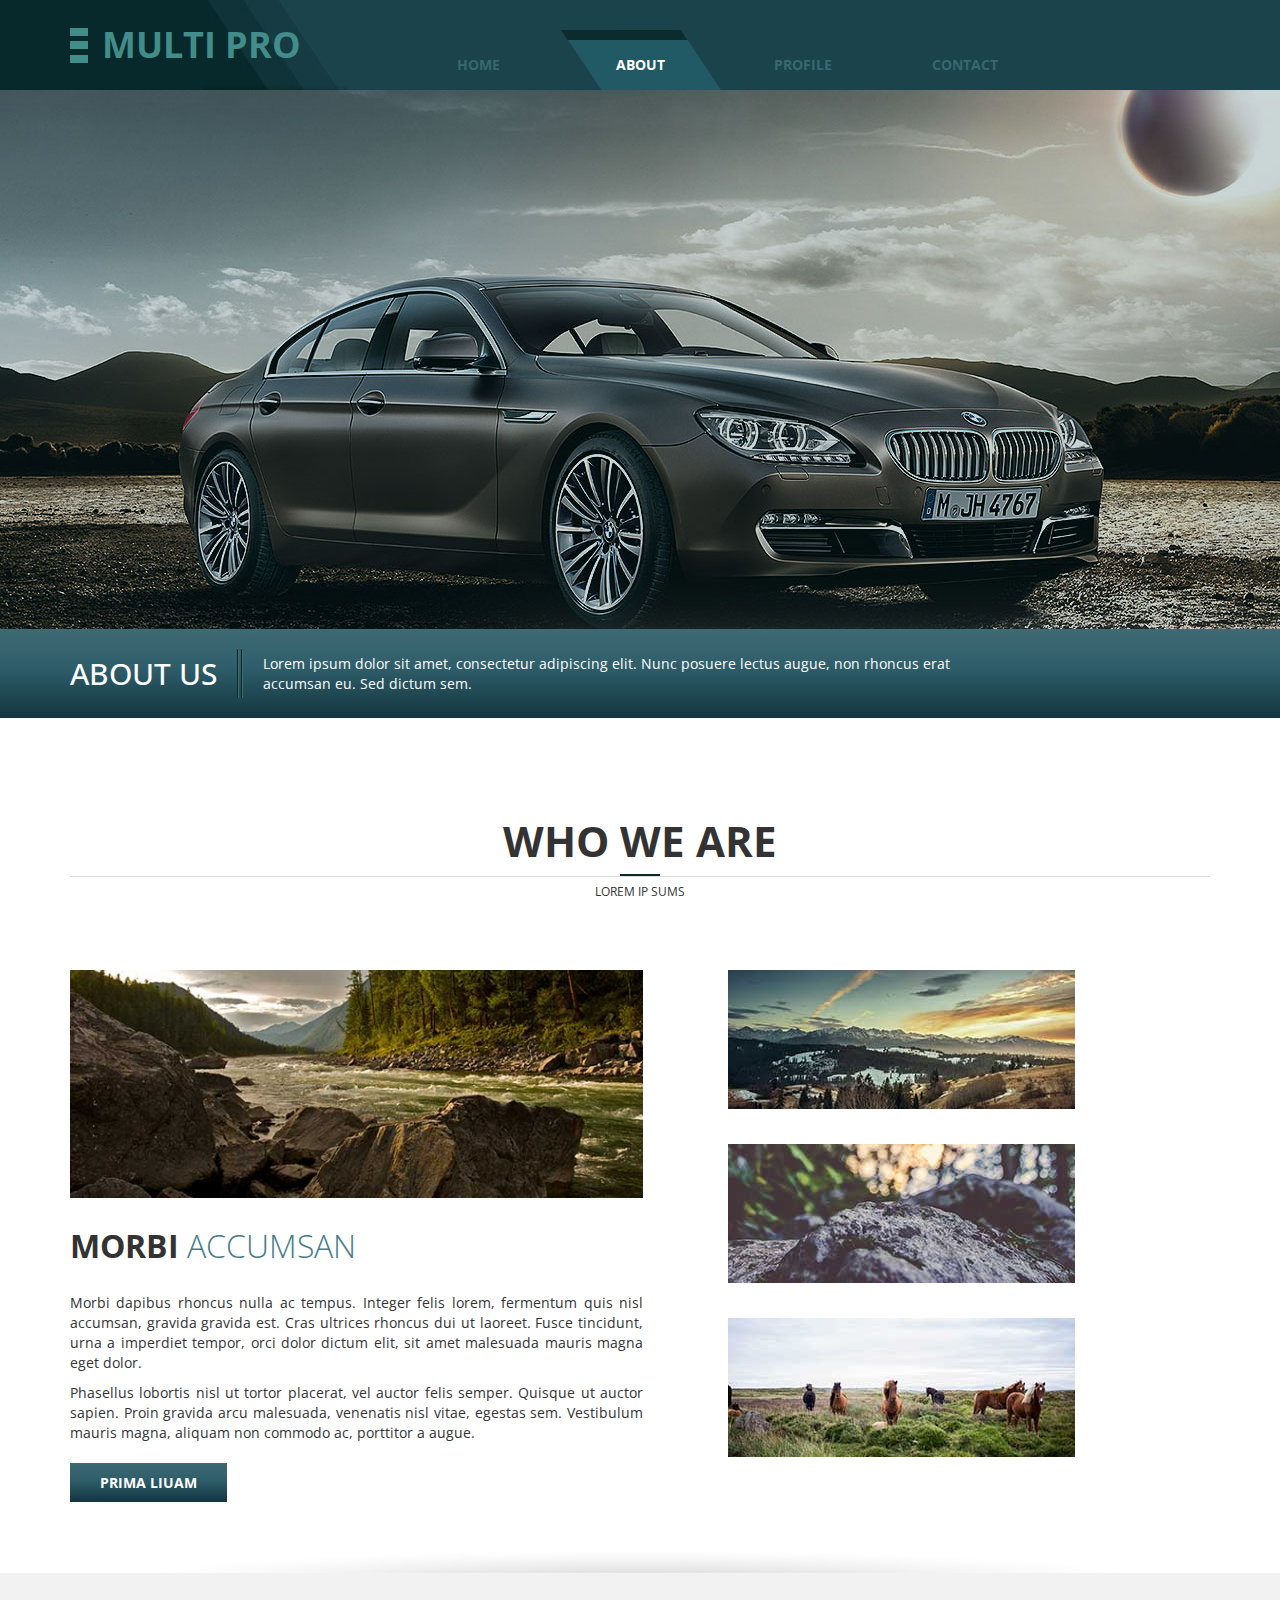
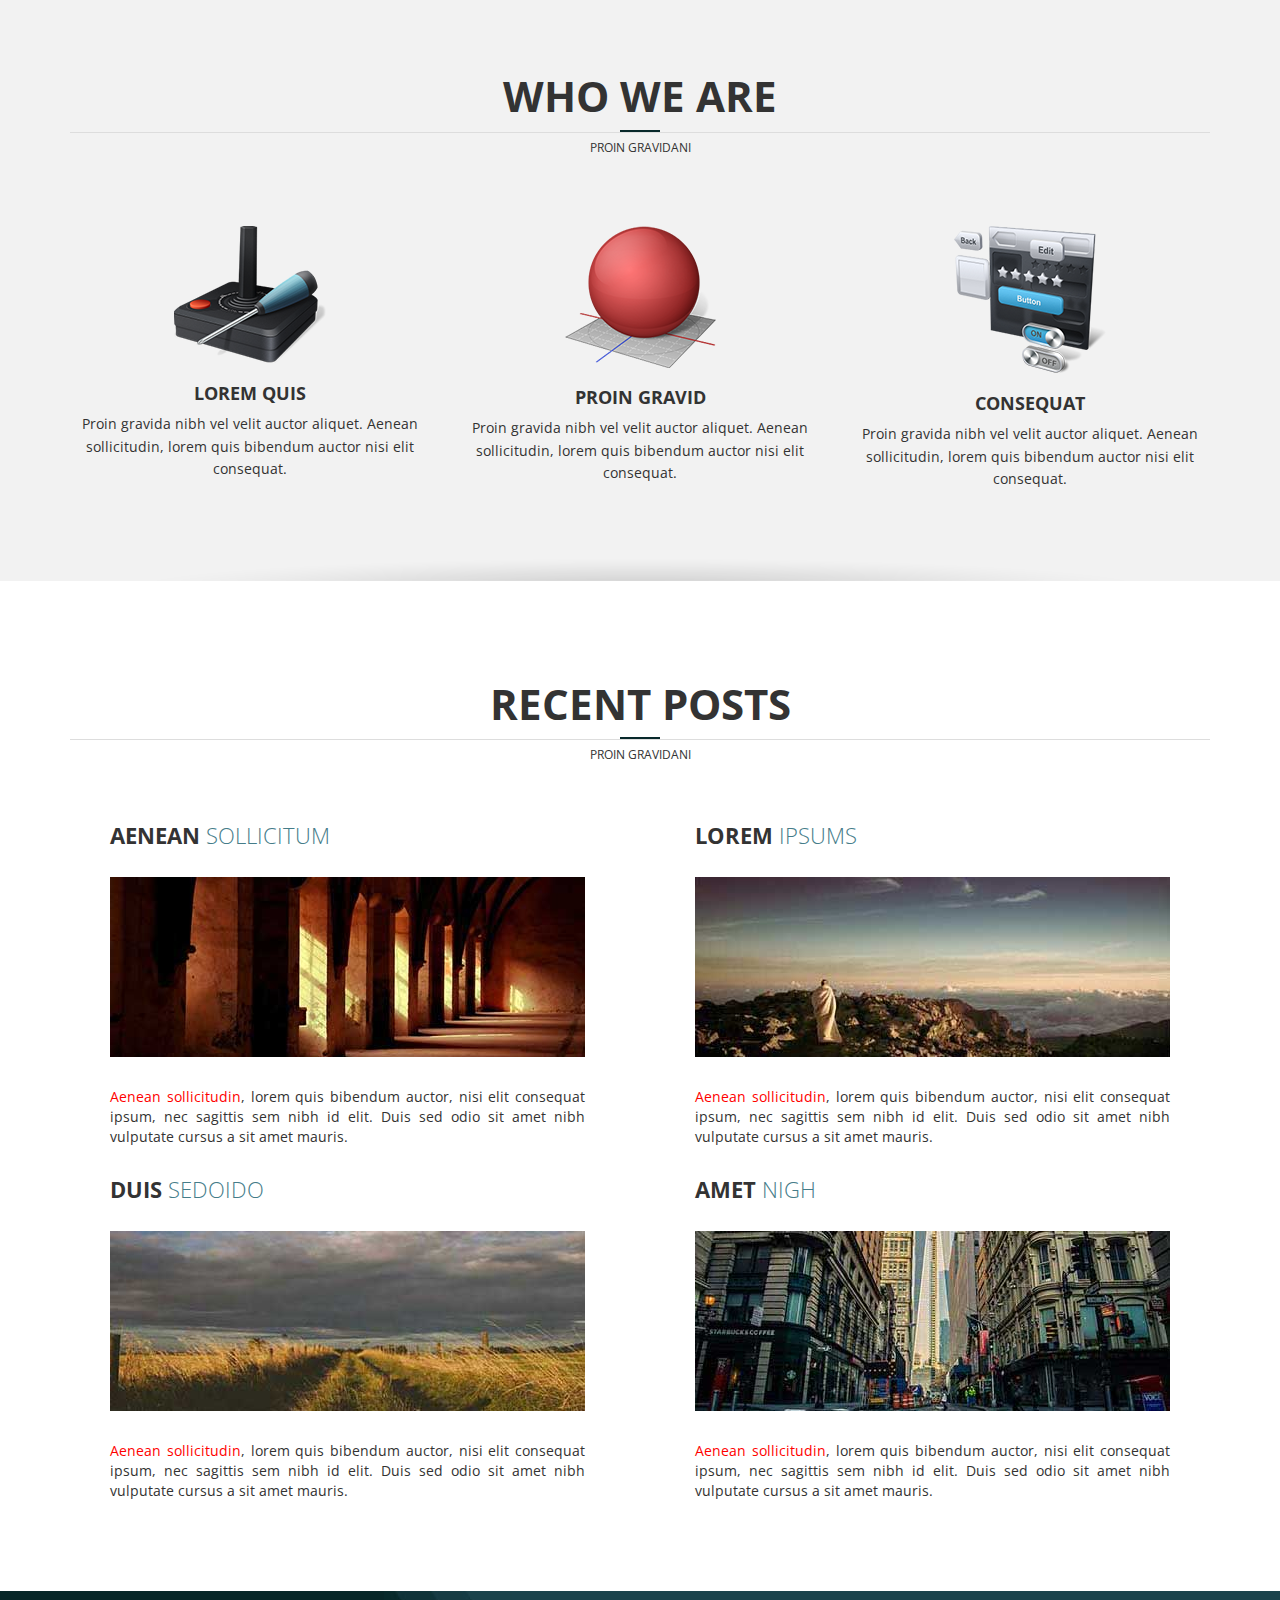
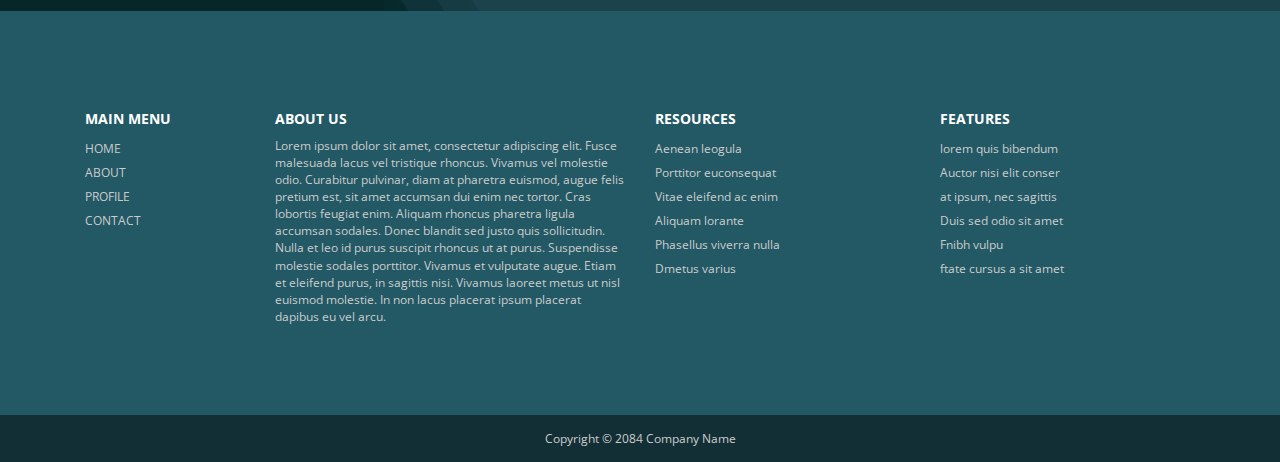
==== about.html @ 0377d93f "Add files via upload" ====
<!DOCTYPE html>
<html lang="en">
    <head>
        <meta charset="utf-8">
        <meta http-equiv="X-UA-Compatible" content="IE=edge">
        <meta name="viewport" content="width=device-width, initial-scale=1">
        <title>Multi Profile, About Page</title>
        <meta name="description" content="">
        <meta name="author" content="templatemo">
        <!-- 
        Multi Profile
        http://www.templatemo.com/preview/templatemo_457_multi_profile
        -->
        <link href='http://fonts.googleapis.com/css?family=Open+Sans:400,300,400italic,700' rel='stylesheet' type='text/css'>
        <link href="css/bootstrap.min.css" rel="stylesheet">
        <link href="css/font-awesome.min.css" rel="stylesheet">
        <link href="css/templatemo-style.css" rel="stylesheet">

        <!-- HTML5 shim and Respond.js for IE8 support of HTML5 elements and media queries -->
        <!-- WARNING: Respond.js doesn't work if you view the page via file:// -->
        <!--[if lt IE 9]>
        <script src="https://oss.maxcdn.com/html5shiv/3.7.2/html5shiv.min.js"></script>
        <script src="https://oss.maxcdn.com/respond/1.4.2/respond.min.js"></script>
        <![endif]-->

    </head>
    <body class="templatemo-container">
        <!-- header -->
        <div class="header-bg">
            <div class="container">
                <div class="row">
                    <div class="col-lg-3 col-md-4 col-sm-4 site-name-container">
                        <img src="img/logo.png" alt="Site logo" class="site-logo">
                        <h1 class="site-name">Multi Pro</h1>
                    </div>
                    <div class="mobile-menu-icon">
                        <i class="fa fa-bars"></i>
                    </div>
                    <div class="col-lg-9 col-md-8 col-sm-8 templatemo-nav-container">
                        <nav class="templatemo-nav">
                            <ul>
                                <li><a href="index.html">Home</a></li>
                                <li><a href="about.html" class="active">About</a></li>
                                <li><a href="profile.html">profile</a></li>
                                <li><a href="contact.html">contact</a></li>
                            </ul>
                        </nav>
                    </div>
                </div>
            </div>
        </div>
        <!-- end header -->
        <!-- header image -->
        <div class="header-img-2"></div>
        <!-- end header image -->
        <!-- Welcome message -->
        <div class="welcome-container">
            <div class="container">
                <div class="row">
                    <div class="col-lg-12">
                        <div class="welcome-wrapper">
                            <h2 class="welcome-title text-uppercase">About Us</h2>
                            <img src="img/welcome-divider-lines.png" alt="Welcome divider" class="welcome-divider-lines-img">
                            <p class="welcome-description">Lorem ipsum dolor sit amet, consectetur adipiscing elit. Nunc posuere lectus augue, non rhoncus erat accumsan eu. Sed dictum sem.</p>
                        </div>
                    </div>
                </div>
            </div>
        </div>
        <!-- Welcome message -->
        <!-- main content -->
        <section class="templatemo-container section-shadow-bottom">
            <div class="container">
                <div class="row section-title-container">
                    <div class="col-lg-12 text-uppercase text-center">
                        <h2 class="section-title">Who We Are</h2>
                        <div class="section-title-underline-blue"></div>
                        <hr class="section-title-underline">
                        <p class="small">Lorem ip sums</p>
                    </div>
                </div>
                <div class="row">
                    <div class="col-lg-7 col-md-7 col-sm-7 tm-about-left">
                        <img src="img/7.jpg" alt="Image" class="img-responsive margin-bottom-30">
                        <h3 class="section-title-2 text-uppercase font-weight-300"><b>Morbi</b> <span class="blue-text">Accumsan</span></h3>
                        <p class="justify-text">Morbi dapibus rhoncus nulla ac tempus. Integer felis lorem, fermentum quis nisl accumsan, gravida gravida est. Cras ultrices rhoncus dui ut laoreet. Fusce tincidunt, urna a imperdiet tempor, orci dolor dictum elit, sit amet malesuada mauris magna eget dolor.</p>
                        <p class="justify-text margin-bottom-30">Phasellus lobortis nisl ut tortor placerat, vel auctor felis semper. Quisque ut auctor sapien. Proin gravida arcu malesuada, venenatis nisl vitae, egestas sem. Vestibulum mauris magna, aliquam non commodo ac, porttitor a augue.</p>
                        <a href="#" class="btn-blue-gradient">Prima Liuam</a>
                    </div>
                    <div class="col-lg-5 col-md-5 col-sm-5 tm-about-right">
                        <div class="tm-img-container margin-bottom-30">
                            <div class="tm-img-overlay">
                                <p class="img-description">Feufelisda</p>
                                <p class="img-title">Nullam Acurna</p>
                            </div>
                            <img src="img/8.jpg" alt="Image" class="img-responsive">
                        </div>
                        <div class="tm-img-container margin-bottom-30">
                            <div class="tm-img-overlay">
                                <p class="img-description">Feufelisda</p>
                                <p class="img-title">Nullam Acurna</p>
                            </div>
                            <img src="img/9.jpg" alt="Image" class="img-responsive">
                        </div>
                        <div class="tm-img-container margin-bottom-30">
                            <div class="tm-img-overlay">
                                <p class="img-description">Feufelisda</p>
                                <p class="img-title">Nullam Acurna</p>
                            </div>
                            <img src="img/10.jpg" alt="Image" class="img-responsive">
                        </div>
                    </div>
                </div>
            </div>
        </section>
        <section class="templatemo-container light-gray-bg section-shadow-bottom">
            <div class="container">
                <div class="row section-title-container">
                    <div class="col-lg-12 text-uppercase text-center">
                        <h2 class="section-title">Who we are</h2>
                        <div class="section-title-underline-blue"></div>
                        <hr class="section-title-underline">
                        <p class="small">Proin Gravidani</p>
                    </div>
                </div> <!-- row -->
                <div class="row">
                    <div class="col-lg-4 col-md-4 col-sm-4 text-center tm-about-container-2">
                        <img src="img/11.png" alt="Image">
                        <h3 class="text-uppercase about-h3">Lorem Quis</h3>
                        <p class="about-description">Proin gravida nibh vel velit auctor aliquet. Aenean sollicitudin, lorem quis bibendum auctor nisi elit consequat.</p>
                    </div>
                   <div class="col-lg-4 col-md-4 col-sm-4 text-center tm-about-container-2">
                        <img src="img/12.png" alt="Image">
                        <h3 class="text-uppercase about-h3">Proin Gravid</h3>
                        <p class="about-description">Proin gravida nibh vel velit auctor aliquet. Aenean sollicitudin, lorem quis bibendum auctor nisi elit consequat.</p>
                   </div>
                   <div class="col-lg-4 col-md-4 col-sm-4 text-center tm-about-container-2">
                        <img src="img/13.png" alt="Image">
                        <h3 class="text-uppercase about-h3">Consequat</h3>
                        <p class="about-description">Proin gravida nibh vel velit auctor aliquet. Aenean sollicitudin, lorem quis bibendum auctor nisi elit consequat.</p>
                    </div>
                </div>
            </div>
        </section>
        <section class="templatemo-container">
            <div class="container">
                <div class="row margin-bottom-30">
                    <div class="col-lg-12 text-uppercase text-center">
                        <h2 class="section-title">Recent Posts</h2>
                        <div class="section-title-underline-blue"></div>
                        <hr class="section-title-underline">
                        <p class="small">Proin Gravidani</p>
                    </div>
                </div>
                <div class="row">
                    <div class="col-lg-6 col-md-6 col-sm-6 col-xs-12">
                        <div class="recent-post-container">
                            <h3 class="text-uppercase recent-post-title margin-bottom-30"><span class="font-weight-700">Aenean</span> <span class="font-weight-300 blue-text">Sollicitum</span></h3>
                            <img src="img/14.jpg" alt="Image" class="img-responsive margin-bottom-30">
                            <p class="justify-text"><span class="red-text">Aenean sollicitudin</span>, lorem quis bibendum auctor, nisi elit consequat ipsum, nec sagittis sem nibh id elit. Duis sed odio sit amet nibh vulputate cursus a sit amet mauris.</p>
                        </div>
                    </div>
                    <div class="col-lg-6 col-md-6 col-sm-6 col-xs-12">
                        <div class="recent-post-container">
                            <h3 class="text-uppercase recent-post-title margin-bottom-30"><span class="font-weight-700">Lorem</span> <span class="font-weight-300 blue-text">Ipsums</span></h3>
                            <img src="img/15.jpg" alt="Image" class="img-responsive margin-bottom-30">
                            <p class="justify-text"><span class="red-text">Aenean sollicitudin</span>, lorem quis bibendum auctor, nisi elit consequat ipsum, nec sagittis sem nibh id elit. Duis sed odio sit amet nibh vulputate cursus a sit amet mauris.</p>
                        </div>
                    </div>
                    <div class="col-lg-6 col-md-6 col-sm-6 col-xs-12">
                        <div class="recent-post-container">
                            <h3 class="text-uppercase recent-post-title margin-bottom-30"><span class="font-weight-700">Duis</span> <span class="font-weight-300 blue-text">Sedoido</span></h3>
                            <img src="img/16.jpg" alt="Image" class="img-responsive margin-bottom-30">
                            <p class="justify-text"><span class="red-text">Aenean sollicitudin</span>, lorem quis bibendum auctor, nisi elit consequat ipsum, nec sagittis sem nibh id elit. Duis sed odio sit amet nibh vulputate cursus a sit amet mauris.</p>
                        </div>
                    </div>
                    <div class="col-lg-6 col-md-6 col-sm-6 col-xs-12">
                        <div class="recent-post-container">
                            <h3 class="text-uppercase recent-post-title margin-bottom-30"><span class="font-weight-700">Amet</span> <span class="font-weight-300 blue-text">Nigh</span></h3>
                            <img src="img/17.jpg" alt="Image" class="img-responsive margin-bottom-30">
                            <p class="justify-text"><span class="red-text">Aenean sollicitudin</span>, lorem quis bibendum auctor, nisi elit consequat ipsum, nec sagittis sem nibh id elit. Duis sed odio sit amet nibh vulputate cursus a sit amet mauris.</p>
                        </div>
                    </div>
                </div>
            </div>
        </section>
        <div class="blue-divider effect1">
            <div class="dark-blue-bg"></div>
            <div class="blue-divider-bg-graphic"></div>
            <div class="blue-bg"></div>
        </div>
        <section class="templatemo-container blue-bg footer-nav effect1">
            <div class="container">
                <div class="col-lg-2 col-md-2 col-sm-6 footer-block">
                    <h3 class="text-uppercase">Main menu</h3>
                    <nav class="text-uppercase templatemo-nav-2">
                        <ul>
                            <li><a href="index.html">home</a></li>
                            <li><a href="about.html">About</a></li>
                            <li><a href="profile.html">Profile</a></li>
                            <li><a href="contact.html">Contact</a></li>
                        </ul>
                    </nav>
                </div>
                <div class="col-lg-4 col-md-4 col-sm-6 footer-block">
                    <h3 class="text-uppercase">About us</h3>
                    <p>Lorem ipsum dolor sit amet, consectetur adipiscing elit. Fusce malesuada lacus vel tristique rhoncus. Vivamus vel molestie odio. Curabitur pulvinar, diam at pharetra euismod, augue felis pretium est, sit amet accumsan dui enim nec tortor. Cras lobortis feugiat enim. Aliquam rhoncus pharetra ligula accumsan sodales. Donec blandit sed justo quis sollicitudin. Nulla et leo id purus suscipit rhoncus ut at purus. Suspendisse molestie sodales porttitor.

                        Vivamus et vulputate augue. Etiam et eleifend purus, in sagittis nisi. Vivamus laoreet metus ut nisl euismod molestie. In non lacus placerat ipsum placerat dapibus eu vel arcu.</p>
                </div>
                <div class="col-lg-3 col-md-3 col-sm-6 footer-block">
                    <h3 class="text-uppercase">Resources</h3>
                    <ul>
                        <li><a href="#">Aenean leogula</a></li>
                        <li><a href="#">Porttitor euconsequat</a></li>
                        <li><a href="#">Vitae eleifend ac enim</a></li>
                        <li><a href="#">Aliquam lorante</a></li>
                        <li><a href="#">Phasellus viverra nulla</a></li>
                        <li><a href="#">Dmetus varius</a></li>
                    </ul>
                </div>
                <div class="col-lg-3 col-md-3 col-sm-6 footer-block">
                    <h3 class="text-uppercase">Features</h3>
                    <ul>
                        <li><a href="#">lorem quis bibendum</a></li>
                        <li><a href="#">Auctor nisi elit conser</a></li>
                        <li><a href="#">at ipsum, nec sagittis</a></li>
                        <li><a href="#">Duis sed odio sit amet</a></li>
                        <li><a href="#">Fnibh vulpu</a></li>
                        <li><a href="#">ftate cursus a sit amet</a></li>
                    </ul>
                </div>
            </div>
        </section>
        <!-- end main content -->
        <footer class="text-center">
            <p class="small copyright-text">Copyright &copy; 2084 Company Name</p>
        </footer>

        <!-- JS -->
        <script type="text/javascript" src="js/jquery-1.11.2.min.js"></script>      <!-- jQuery -->
        <script type="text/javascript" src="js/templatemo-script.js"></script>      <!-- Templatemo Script -->

    </body>
</html>
---- css/templatemo-style.css ----
/* 

Multi Profile
http://www.templatemo.com/preview/templatemo_457_multi_profile

TABLE OF CONTENT
    1. Universal Styles
    2. Site Name and Navigation
    3. Welcome Header
    4. Section
    5. Who We Are
    6. Blog Excerpt
    7. Features
    8. Footer Nav
    9. About
    10. Profile
    11. Contact
    12. Media Queries
	
-----------------------*/

/* 1. Universal Styles */

ul {
	margin: 0;
	padding: 0;
}
body { font-family: 'Open Sans', sans-serif; }
a:hover { text-decoration: none; }
.templatemo-container {
	max-width: 1920px;
	margin: 0 auto;
}
section {
	padding-top: 80px;
	padding-bottom: 80px;
}
hr {
	display: block; height: 1px;
    border: 0; border-top: 1px solid #ddd;
}
.light-gray-bg { background-color: #F2F2F2; }

/* 2. Site Name and Navigation */
.header-bg {
	/*http://www.cssmatic.com/gradient-generator*/
	background: rgb(8,41,43);
	background: -webkit-gradient(left top, right top, color-stop(0%, rgba(8,41,43,1)), color-stop(50%, rgba(8,41,43,1)), color-stop(51%, rgba(27,67,76,1)), color-stop(100%, rgba(27,67,76,1)));
	background: -webkit-gradient(linear, left top, right top, from(rgba(8,41,43,1)), color-stop(50%, rgba(8,41,43,1)), color-stop(51%, rgba(27,67,76,1)), to(rgba(27,67,76,1)));
	background: -webkit-linear-gradient(left, rgba(8,41,43,1) 0%, rgba(8,41,43,1) 50%, rgba(27,67,76,1) 51%, rgba(27,67,76,1) 100%);
	background: linear-gradient(to right, rgba(8,41,43,1) 0%, rgba(8,41,43,1) 50%, rgba(27,67,76,1) 51%, rgba(27,67,76,1) 100%);
	filter: progid:DXImageTransform.Microsoft.gradient( startColorstr='#08292b', endColorstr='#1b434c', GradientType=1 );
}
.site-logo { height: auto; }
.site-name,
.templatemo-nav-container {
	padding-left: 0;
	padding-right: 0;
	height: 90px;
}
.site-name-container {
	background: #08292b url(../img/header-lines.jpg) right center no-repeat;
}
.site-name {
	color: #428d89;
	display: inline-block;
	vertical-align: middle;
	text-transform: uppercase;
	font-size: 36px;
	font-weight: 700;
	margin-top: 0;
	margin-bottom: 0;
	line-height: 90px;
	margin-left: 10px;
}
.mobile-menu-icon { display: none; }
.templatemo-nav-container {
	background-color: #1b434c;
	display: -webkit-flex;
	display: -ms-flexbox;
	display: -webkit-box;
	display: flex;
	-webkit-align-items: flex-end;
	    -ms-flex-align: end;
	        -webkit-box-align: end;
	        align-items: flex-end;
}
.templatemo-nav {
	margin-left: 50px;
	text-transform: uppercase;
}
.templatemo-nav ul { overflow: hidden; }
.templatemo-nav li {
	list-style: none;
	float: left;
	font-weight: 700;
}
.templatemo-nav li a {
	color: #386771;
	display: block;
	height: 60px;
	width: 162px;
	text-align: center;
	padding-top: 25px;
	-webkit-transition: all 0.3s ease;
	        transition: all 0.3s ease;
}
.templatemo-nav li:hover,
.templatemo-nav .active {
	background: url(../img/nav-active.png) no-repeat;
	background-size: contain;
	color: white;
}
.templatemo-nav li:hover a { color: white; }

/* 3. Welcome Header */
.header-img {
	background: url(../img/header-img.jpg) no-repeat center center;
	background-size: cover;
	height: 540px;
}
.header-img-2 {
	background: url(../img/header-img-2.jpg) no-repeat center center;
	background-size: cover;
	height: 539px;
}
.header-img-3 {
	background: url(../img/header-img-3.jpg) no-repeat center center;
	background-size: cover;
	height: 520px;
}

.welcome-container {
	background: #1b434c;
	background: -webkit-gradient(left top, left bottom, color-stop(0%, rgba(63,105,115,1)), color-stop(41%, rgba(47,95,107,1)), color-stop(100%, rgba(19,54,64,1)));
	background: -webkit-gradient(linear, left top, left bottom, from(rgba(63,105,115,1)), color-stop(41%, rgba(47,95,107,1)), to(rgba(19,54,64,1)));
	background: -webkit-linear-gradient(top, rgba(63,105,115,1) 0%, rgba(47,95,107,1) 41%, rgba(19,54,64,1) 100%);
	background: linear-gradient(to bottom, rgba(63,105,115,1) 0%, rgba(47,95,107,1) 41%, rgba(19,54,64,1) 100%);
	filter: progid:DXImageTransform.Microsoft.gradient( startColorstr='#3f6973', endColorstr='#133640', GradientType=0 );
	color: white;
	padding-top: 20px;
	padding-bottom: 20px;
}
.welcome-wrapper {
	display: -webkit-flex;
	display: -ms-flexbox;
	display: -webkit-box;
	display: flex;
	-webkit-align-items: center;
	    -ms-flex-align: center;
	        -webkit-box-align: center;
	        align-items: center;
}
.welcome-title,
.welcome-description {
	display: inline-block;
	margin: 0;
	vertical-align: middle;
	max-width: 700px;
}
.welcome-divider-lines-img {
	display: inline-block;
	width: 6px;
	height: 49px;
	margin-left: 20px;
	margin-right: 20px;
}

/* 4. Section */
.section-title-container { margin-bottom: 60px; }
.section-title {
	font-weight: 700;
	font-size: 42px;
}
.section-title-underline {
	margin-bottom: 5px;
	margin-top: 0;
}
.section-title-underline-blue {
	border-bottom: 2px solid #08292b;
	margin: 5px auto 0 auto;
	width: 40px;
}
.font-weight-300 { font-weight: 300; }
.section-title-2 {
	font-size: 32px;
	margin-bottom: 30px;
	margin-top: 0;
}
.gray-text { color: #9c9c9c; }
.blue-text { color: #457C89; }
.blue-bg {
	background: #225965;
	color: white;
}
.ul-1 {
    margin-top: 30px;
    margin-bottom: 60px;
    padding: 0 1em;
    list-style: none;
    line-height: 2em;
}
.ul-1 li:before {
    content: "\2192";
    color: #08292b;
    padding: 10px;
}
.btn-blue-gradient {
	background: #1b434c;
	background: -webkit-gradient(left top, left bottom, color-stop(0%, rgba(63,105,115,1)), color-stop(41%, rgba(47,95,107,1)), color-stop(100%, rgba(19,54,64,1)));
	background: -webkit-gradient(linear, left top, left bottom, from(rgba(63,105,115,1)), color-stop(41%, rgba(47,95,107,1)), to(rgba(19,54,64,1)));
	background: -webkit-linear-gradient(top, rgba(63,105,115,1) 0%, rgba(47,95,107,1) 41%, rgba(19,54,64,1) 100%);
	background: linear-gradient(to bottom, rgba(63,105,115,1) 0%, rgba(47,95,107,1) 41%, rgba(19,54,64,1) 100%);
	filter: progid:DXImageTransform.Microsoft.gradient( startColorstr='#3f6973', endColorstr='#133640', GradientType=0 );
	color: white;
	margin-right: 30px;
}
.btn-blue-gradient:hover { color: #B8E6F0; }
.btn-transparent {
	border: 1px solid #000;
	color: #000;
}
.btn-transparent:hover {
	color: #568A96;
	border-color: #568A96;
}
.btn-transparent,
.btn-blue-gradient {
	font-weight: 700;
	padding: 10px 30px;
	text-transform: uppercase;
}
.img-thumbnail {
	border-radius: 0;
	padding: 8px;
}
.carousel-container {
	position: relative;
	padding-left: 35px;
	padding-right: 35px;
}
.crsl-items {
	margin: 0 auto;
	max-width: 340px;
}
.crsl-nav {
	overflow: hidden;
	position: relative;
	top: -185px;
}
.crsl-nav .previous { float: left; }
.crsl-nav .next { float: right; }

/* 5. Who We Are */
.tm-blocks-container {
	overflow: hidden;
	max-width: 310px;
	margin: 0 auto;
}
.tm-block {
	font-weight: 300;
	color: white;
	text-transform: uppercase;
	float: left;
	width: 155px;
	height: 155px;
	display: -webkit-flex;
	display: -ms-flexbox;
	display: -webkit-box;
	display: flex;
	-webkit-align-items: center;
	    -ms-flex-align: center;
	        -webkit-box-align: center;
	        align-items: center;
	-webkit-justify-content: center;
	    -ms-flex-pack: center;
	        -webkit-box-pack: center;
	        justify-content: center;
}
.tm-block-link {
	width: 100%;
	height: 100%;
	display: -webkit-flex;
	display: -ms-flexbox;
	display: -webkit-box;
	display: flex;
	-webkit-align-items: center;
	    -ms-flex-align: center;
	        -webkit-box-align: center;
	        align-items: center;
	-webkit-justify-content: center;
	    -ms-flex-pack: center;
	        -webkit-box-pack: center;
	        justify-content: center;
	color: white;
	background: transparent;
	-webkit-transition: background 0.3s ease;
	        transition: background 0.3s ease;
}
.tm-block-link:hover {
	color: white;
	background: rgba(0,0,0,0.5);
}
.green-bg { background-color: #079704; }
.red-bg { background-color: #aa2020; }
.yellow-bg { background-color: #d5ba06; }
.justify-text { text-align: justify; }

/*==================================================
 * http://www.paulund.co.uk/creating-different-css3-box-shadows-effects
 * Effect 1
 * ===============================================*/
.effect1 {
	-webkit-box-shadow: 0 10px 6px -6px #777;
	        box-shadow: 0 10px 6px -6px #777;
}
.section-shadow-bottom {
	background-image: url(../img/section-shadow.png);
	background-repeat: no-repeat;
	background-position: bottom center;
}

/* 6. Blog Excerpt */
.posts-container {
	background: url(../img/blog-divider.png) top center no-repeat;
	max-width: 900px;
	margin: 0 auto;
}
.post-excerpt {
	display: -webkit-flex;
	display: -ms-flexbox;
	display: -webkit-box;
	display: flex;
	height: 85px;
}
.post-excerpt-left {
	float: left;
	margin-bottom: 85px;
}
.post-excerpt-right {
	float: right;
	margin-top: 85px;
}
.post-content {
	background-color: #333;
	padding: 15px;
	max-width: 300px;
}
.post-excerpt-left .post-content { text-align: right; }
.post-title {
	color: white;
	margin-top: 0;
	margin-bottom: 10px;
	text-transform: uppercase;
	font-size: 14px;
	font-weight: 700;
}
.post-description {
	color: #B2B0B0;
	font-size: 13px;
	margin: 0;
}
.post-date-container {
	background: #225965;
	height: auto;
	width: 85px;
	text-align: center;
	display: -webkit-flex;
	display: -ms-flexbox;
	display: -webkit-box;
	display: flex;
	-webkit-justify-content: center;
	    -ms-flex-pack: center;
	        -webkit-box-pack: center;
	        justify-content: center;
	-webkit-flex-direction: column;
	    -ms-flex-direction: column;
	        -webkit-box-orient: vertical;
	        -webkit-box-direction: normal;
	        flex-direction: column;
}
.post-month {
	color: #3dd0d3;
	text-transform: uppercase;
	font-size: 18px;
	font-weight: 300;
}
.post-date {
	color: white;
	font-size: 24px;
	font-weight: 700;
}
.post-arrow-container { padding-top: 15px; }
.rotate-arrow { /* IE 9 */
 -webkit-transform: rotate(180deg); /* Chrome, Safari, Opera */
 -ms-transform: rotate(180deg);
     transform: rotate(180deg);
    padding-top: 40px;
}

/* 7. Features */
.features {
	background: url(../img/feature-bg.jpg) no-repeat center center;
	background-color: rgba(0,0,0,0.8);
	background-size: cover;
	position: relative;
}
.features-content {
	color: white;
	position: relative;
	z-index: 999;
}
.bg-overlay {
    background-color: rgba(0, 0, 0, 0.8);
    position: absolute;
    top: 0;
    left: 0;
    width: 100%;
    height: 100%;
}
.feature-container {
	max-width: 800px;
	margin: 0 auto;
}
.tm-progress-container {
	width: 360px;
	max-width: 100%;
}
.tm-progress-container-left { float: left; }
.tm-progress-container-right { float: right; }
.tm-progress-label { overflow: hidden; }
.tm-progress { border-radius: 0; }
.tm-progress .progress-bar { background-color: #225965; }
.margin-bottom-30 { margin-bottom: 30px; }

/* 8. Footer nav */
.footer-nav { font-size: 12px; }
.footer-nav h3 {
	font-size: 14px;
	font-weight: 700;
}
.footer-nav li {
    list-style: none;
    line-height: 2em;
}
.footer-nav p,
.footer-nav li a {
    color: #ccc;
}
.footer-nav li a:hover { color: white; }
.blue-divider {
	display: -webkit-flex;
	display: -ms-flexbox;
	display: -webkit-box;
	display: flex;
	height: 20px;
}
.blue-divider div { height: 100%; }
.blue-divider .dark-blue-bg { width: 30%; }
.blue-divider .blue-bg {
	background-color: #1b434c;
	width: 60%;
}
.dark-blue-bg { background-color: #072628; }
.blue-divider-bg-graphic {
	background: #08292b url(../img/header-lines.jpg) right center no-repeat;
	width: 10%;
}
footer { background: #122f35; }
.copyright-text {
	color: #ccc;
	padding-top: 15px;
	padding-bottom: 15px;
	margin-bottom: 0;
}

/* 9. About */
.tm-img-container {
	cursor: pointer;
	display: inline-block;
	position: relative;
	max-width: 100%;
}
.tm-img-overlay {
	position: absolute;
	width: 100%;
	height: 100%;
	background-color: rgba(7, 38, 40, 0.8);
	display: -webkit-flex;
	display: -ms-flexbox;
	display: -webkit-box;
	display: flex;
	-webkit-justify-content: center;
	    -ms-flex-pack: center;
	        -webkit-box-pack: center;
	        justify-content: center;
	-webkit-flex-direction: column;
	    -ms-flex-direction: column;
	        -webkit-box-orient: vertical;
	        -webkit-box-direction: normal;
	        flex-direction: column;
	opacity: 0;
	-webkit-transition: all 0.3s ease;
	        transition: all 0.3s ease;
}
.tm-img-container:hover .tm-img-overlay { opacity: 1; }
.img-title {
	color: white;
	font-weight: 700;
	text-transform: uppercase;
}
.img-description { color: #0fea7b; }
.img-title,
 .img-description {
 	text-align: center;
 }
.tm-about-left { max-width: 603px; }
.tm-about-right {
	text-align: center;
	max-width: 600px;
	margin: 0 auto;
}
/* Flexbox fix for IE 10 http://stackoverflow.com/questions/16808815/ie10-flexbox-p-element-non-wrapping */
.about-h3 {
	font-size: 18px;
	font-weight: 700;
}
.about-description { line-height: 1.6em; }
.recent-post-container {
	max-width: 475px;
	margin-left: auto;
	margin-right: auto;
}
.recent-post-title { font-size: 22px; }
.font-weight-700 { font-weight: 700; }
.red-text { color: red; }

/* 10. Profile */
.folio-filters { width: 100%; }
.folio-filters li {
  display: inline-block;
  margin-left: 10px;
}
.folio-filters li a {
  display: block;
  padding: 8px 30px;
  font-weigth: bold;
  text-transform: uppercase;
  color: #5c5c5c;
  background-color: #eeeeee;
  -webkit-transition: all 0.2s ease-out;
          transition: all 0.2s ease-out;
}
.folio-filters li a:hover,
.folio-filters li.current a {
  background: #1b434c;
	background: -webkit-gradient(left top, left bottom, color-stop(0%, rgba(63,105,115,1)), color-stop(41%, rgba(47,95,107,1)), color-stop(100%, rgba(19,54,64,1)));
	background: -webkit-gradient(linear, left top, left bottom, from(rgba(63,105,115,1)), color-stop(41%, rgba(47,95,107,1)), to(rgba(19,54,64,1)));
	background: -webkit-linear-gradient(top, rgba(63,105,115,1) 0%, rgba(47,95,107,1) 41%, rgba(19,54,64,1) 100%);
	background: linear-gradient(to bottom, rgba(63,105,115,1) 0%, rgba(47,95,107,1) 41%, rgba(19,54,64,1) 100%);
	filter: progid:DXImageTransform.Microsoft.gradient( startColorstr='#3f6973', endColorstr='#133640', GradientType=0 );
	color: white;
}
.folio-filters li a:focus { text-decoration: none; /* Remove underline after click in IE */ }
.folio-item { text-align: center; }

/* 11. Contact */
.contact-point {
    display: -webkit-flex;
    display: -ms-flexbox;
    display: -webkit-box;
    display: flex;
}
.contact-point-icon {
    width: 60px;
    text-align: center;
}
.contact-point-icon,
 .contact-point-detail-container {
    padding: 10px;
}
.form-control {
    border-radius: 0;
    background-color: #d4dfe1;
    color: #000;
}
.form-control::-webkit-input-placeholder { color: #000; }
.form-control:-moz-placeholder { color: #000; }
.form-control::-moz-placeholder { color: #000; }
.form-control:-ms-input-placeholder { color: #000; }
.btn-submit {
	border: 0;
	margin-right: 0;
	width: 100%;
}
.google-map-container {
	border: 1px solid #ddd;
	padding: 5px;
}
.google-map { height: 420px; }

/* 12. Media Queries */
@media screen and (max-width: 1199px) {
	.site-logo { width: 12px; }
	.site-name { font-size: 26px; }
	.templatemo-nav { margin-left: 0; }
	.templatemo-nav li a { width: 150px; }
	.header-img { height: 360px; }
	.header-img-2 { height: 380px; }
	.header-img-3 { height: 360px; }
	.welcome-title { font-size: 20px; }
	.blue-divider .dark-blue-bg { width: 30%; }
	.blue-divider-bg-graphic { width: 20%; }
	.blue-divider .blue-bg { width: 50%; }
}
@media screen and (max-width: 992px) {
	.templatemo-nav li a {
		padding-top: 15px;
		width: 115px;
    }
    .header-img { height: 270px; }
	.header-img-2 { height: 300px; }
	.header-img-3 { height: 280px; }
	.welcome-wrapper { display: inline-block; }
	.welcome-divider-lines-img {
		margin-left: 10px;
		margin-right: 10px;
	}
	.carousel-container { margin-top: 50px; }
	.tm-blocks-container {
		margin-bottom: 50px;
		margin-left: auto;
		margin-right: auto;
	}
	.post-excerpt { height: auto; }
	.post-excerpt-left { margin-bottom: 50px; }
	.post-excerpt-right { margin-top: 70px; }
	.post-content { max-width: 200px; }
	.feature-container { max-width: 738px; }
    .contact-left,
	 .contact-right {
		margin-bottom: 30px;
	}
}
@media screen and (max-width: 767px) {
	.header-bg { background: rgb(8,41,43); }
	.site-name-container,
	 .site-name {
		height: 50px;
	}
	.site-name { line-height: 50px; }
	.mobile-menu-icon {
		cursor: pointer;
		display: block;
		position: fixed;
		top: 10px;
		right: 10px;
		z-index: 1000;
	}
	.mobile-menu-icon .fa {
		color: #428d89;
		background-color: rgba(8, 41, 43, 0.9);
		font-size: 1.5em;
		width: 40px;
		height: 40px;
		padding-top: 9px;
		padding-left: 11px;
	}
	.templatemo-nav-container {
		height: auto;
		position: fixed;
		z-index: 1000;
		top: 50px;
		right: 10px;
	}
	.templatemo-nav { display: none; }
	.templatemo-nav li { float: none; }
	.welcome-divider-lines-img { height: 35px; }
	.post-excerpt-left,
	 .post-excerpt-right {
		float: none;
		margin-top: 0;
		margin-bottom: 15px;
	}
	.post-arrow-container { display: none; }
	.posts-container { background: none; }
	.post-content { max-width: 300px; }
	.post-excerpt {
		display: -webkit-flex;
		display: -ms-flexbox;
		display: -webkit-box;
		display: flex;
		-webkit-justify-content: center;
		    -ms-flex-pack: center;
		        -webkit-box-pack: center;
		        justify-content: center;
	}
	.feature-container {
		max-width: 100%;
		padding-left: 15px;
		padding-right: 15px;
	}
	.tm-progress-container { margin: 0 auto; }
	.tm-progress-container-left,
	 .tm-progress-container-right {
		float: none;
	}
	.footer-block { margin-bottom: 30px; }
	.tm-about-left { margin: 0 auto 50px auto; }
	.tm-about-container-2 { margin-bottom: 50px; }
	.folio-filters li { padding: 10px 15px; }
}
@media screen and (max-width: 600px) {
	.blue-divider .dark-blue-bg { width: 10%; }
	.blue-divider-bg-graphic { width: 40%; }
	.blue-divider .blue-bg { width: 50%; }
}
@media screen and (max-width: 500px) {
	.tm-block {
		width: 120px;
		height: 120px;
	}
	.tm-blocks-container { max-width: 240px; }
	.folio-filters li { margin: 0; }
}
@media screen and (max-width: 400px) {
	.btn-blue-gradient { margin-right: 8px; }
	.btn-transparent, .btn-blue-gradient { padding: 10px 15px; }
	.ul-1 {
		margin-bottom: 30px;
		margin-top: 20px;
	}
}
@media screen and (max-width: 360px) {
	.crsl-nav { top: -127px; }
}
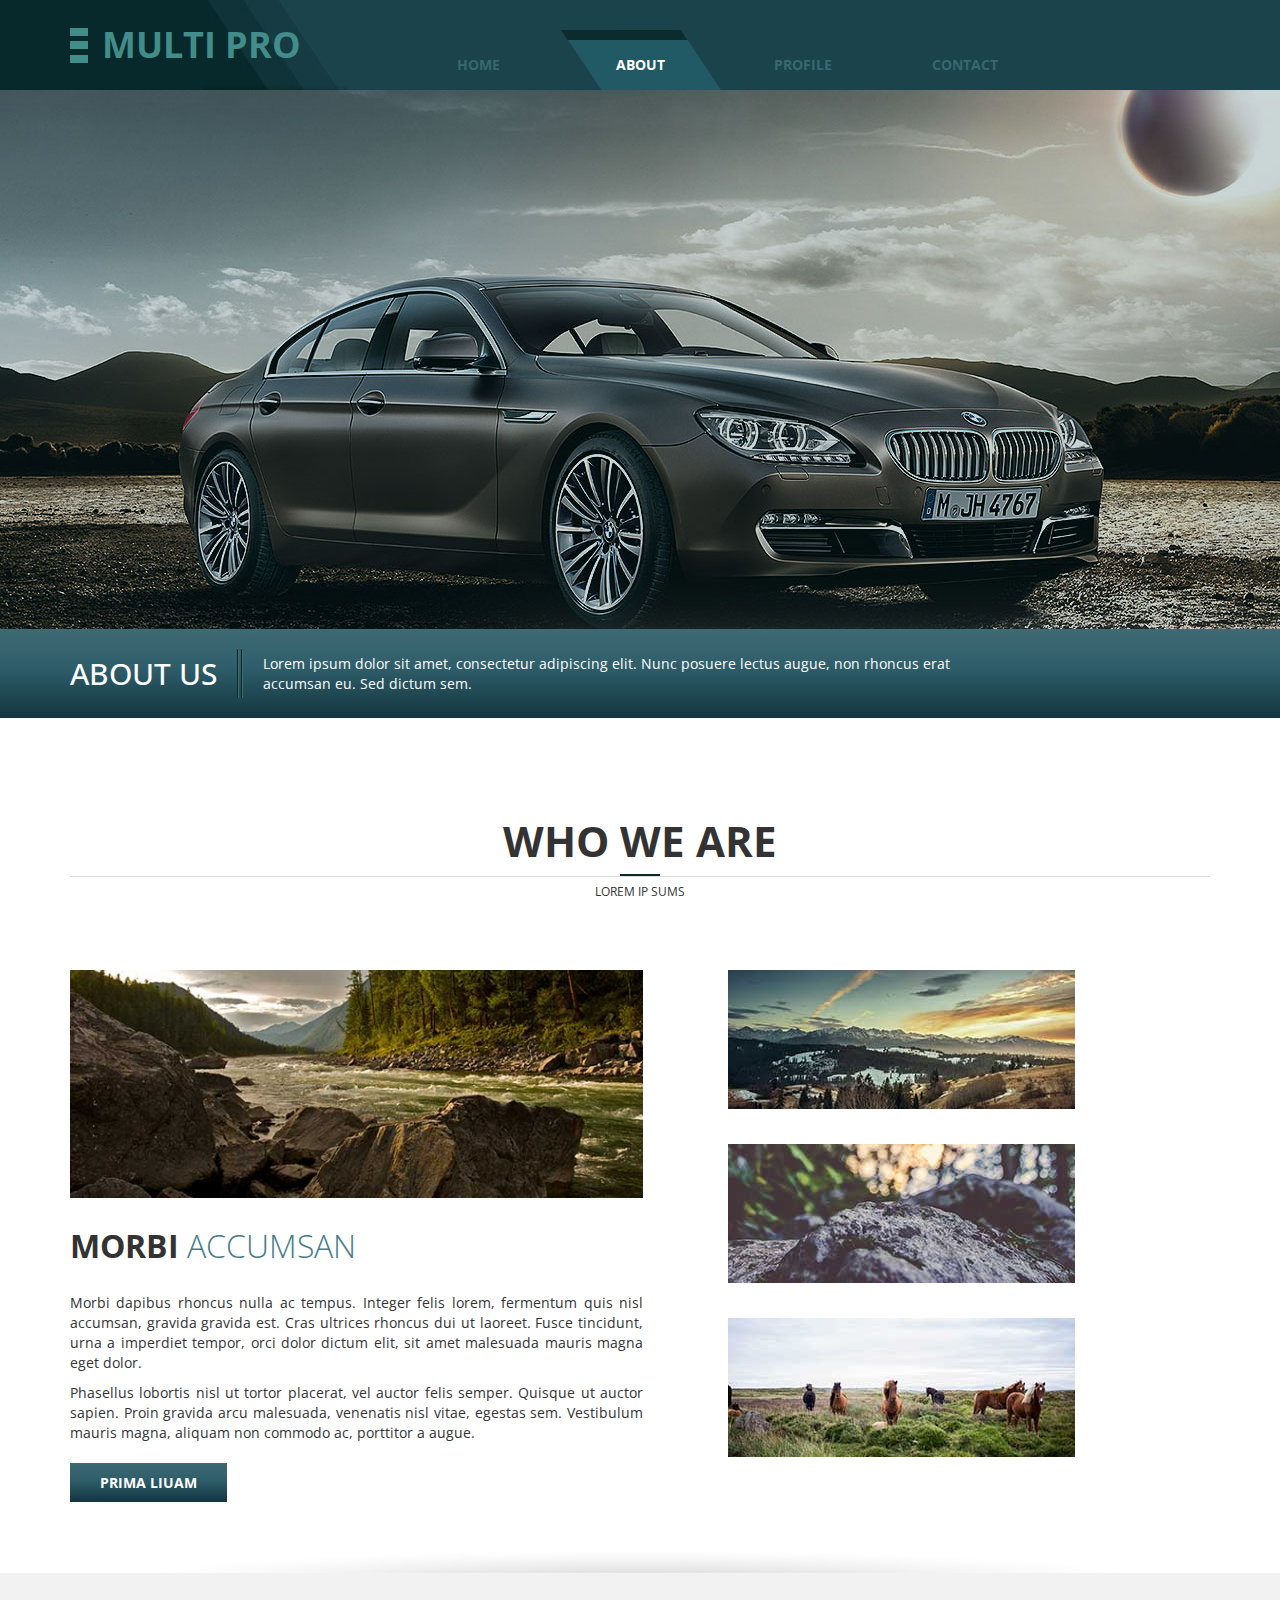
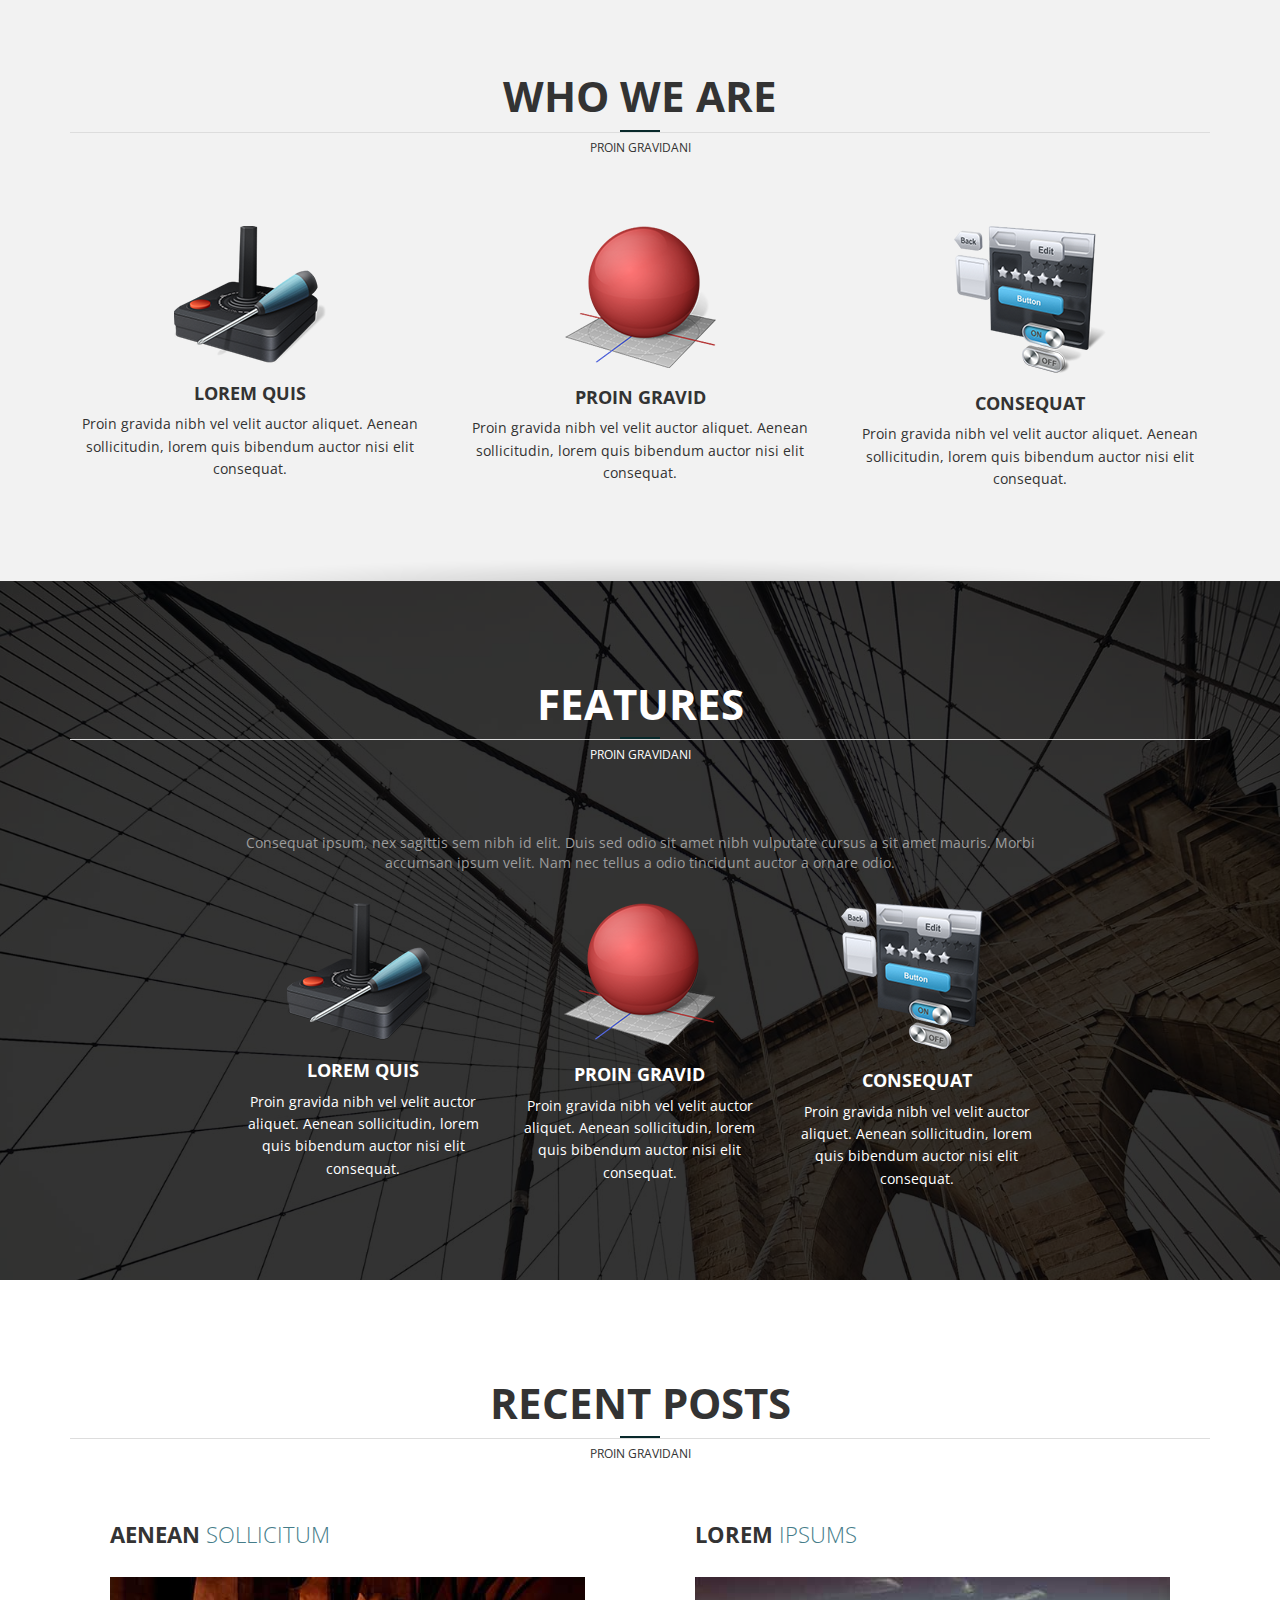
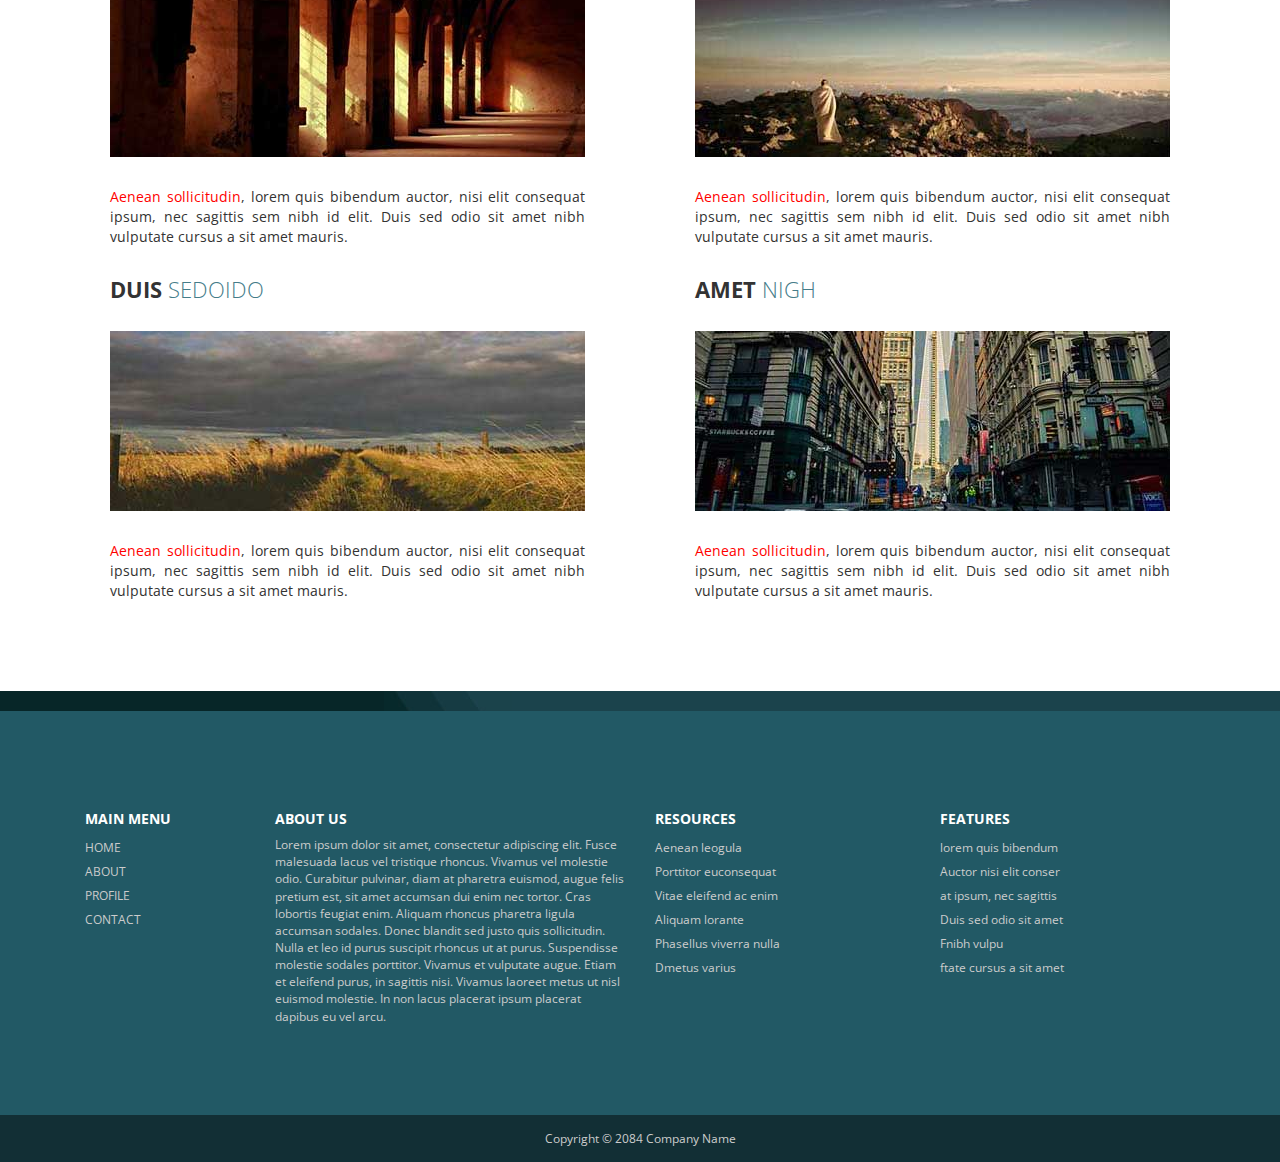
==== commit 86354b37: "all in one page" ====
--- a/about.html
+++ b/about.html
@@ -142,6 +142,43 @@
                 </div>
             </div>
         </section>
+        <!-- Features -->
+        <section class="templatemo-container features">
+            <div class="container features-content">
+                <div class="row section-title-container">
+                    <div class="col-lg-12 text-uppercase text-center">
+                        <h2 class="section-title">Features</h2>
+                        <div class="section-title-underline-blue"></div>
+                        <hr class="section-title-underline">
+                        <p class="small">Proin Gravidani</p>
+                    </div>
+                </div>
+                <div class="row">
+                    <div class="feature-container">
+                        <p class="text-center margin-bottom-30 gray-text">Consequat ipsum, nex sagittis sem nibh id elit. Duis sed odio sit amet nibh vulputate cursus a sit amet mauris. Morbi accumsan ipsum velit. Nam nec tellus a odio tincidunt auctor a ornare odio.</p>
+                        <!-- row -->
+                        <div class="row">
+                            <div class="col-lg-4 col-md-4 col-sm-4 text-center tm-about-container-2">
+                                <img src="img/11.png" alt="Image">
+                                <h3 class="text-uppercase about-h3">Lorem Quis</h3>
+                                <p class="about-description">Proin gravida nibh vel velit auctor aliquet. Aenean sollicitudin, lorem quis bibendum auctor nisi elit consequat.</p>
+                            </div>
+                           <div class="col-lg-4 col-md-4 col-sm-4 text-center tm-about-container-2">
+                                <img src="img/12.png" alt="Image">
+                                <h3 class="text-uppercase about-h3">Proin Gravid</h3>
+                                <p class="about-description">Proin gravida nibh vel velit auctor aliquet. Aenean sollicitudin, lorem quis bibendum auctor nisi elit consequat.</p>
+                           </div>
+                           <div class="col-lg-4 col-md-4 col-sm-4 text-center tm-about-container-2">
+                                <img src="img/13.png" alt="Image">
+                                <h3 class="text-uppercase about-h3">Consequat</h3>
+                                <p class="about-description">Proin gravida nibh vel velit auctor aliquet. Aenean sollicitudin, lorem quis bibendum auctor nisi elit consequat.</p>
+                            </div>
+                        </div>
+                    </div>
+                </div>
+            </div>
+            <div class="bg-overlay"></div>
+        </section>
         <section class="templatemo-container">
             <div class="container">
                 <div class="row margin-bottom-30">
